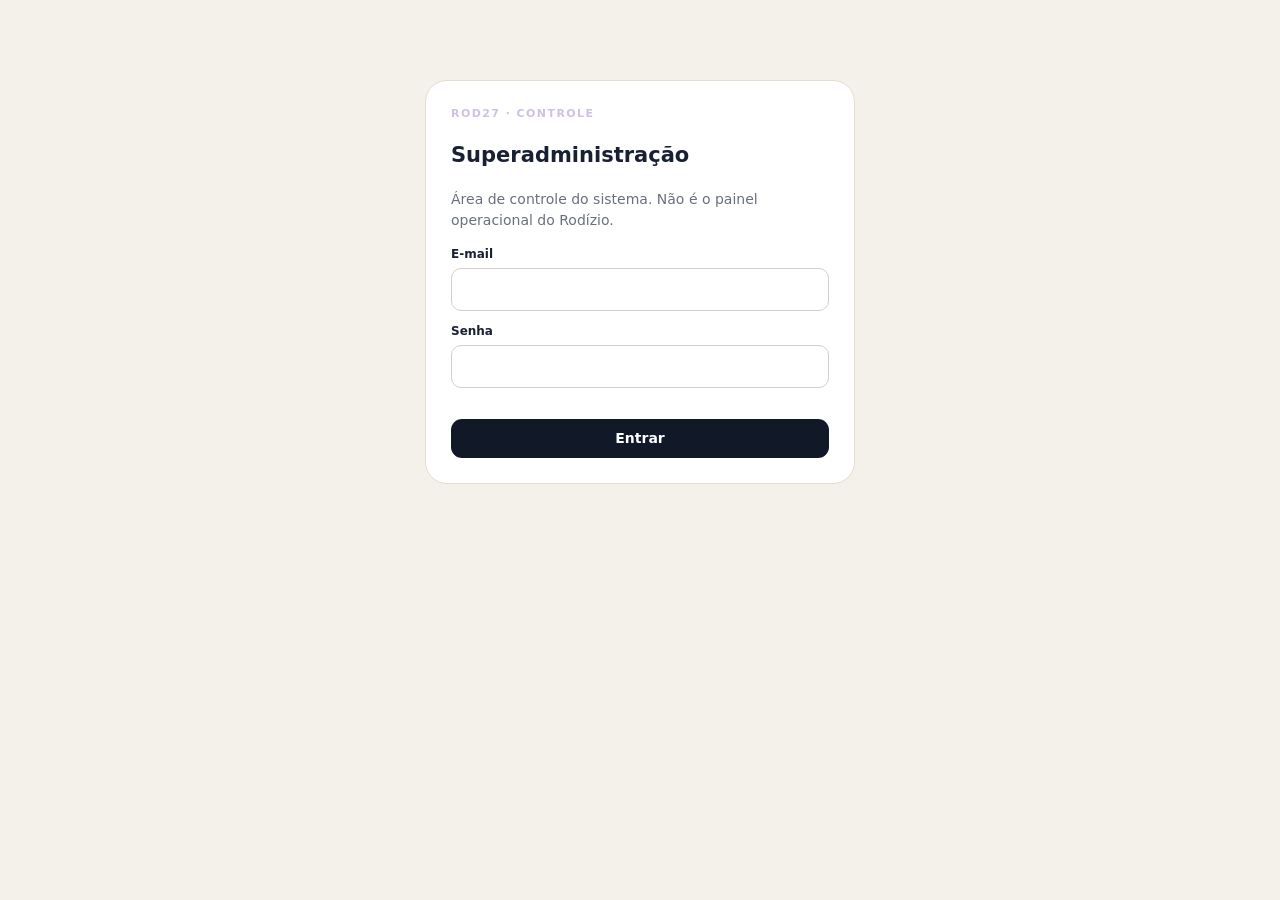
==== controle.html @ 108fedd1 "Rod27: manifestacao do coordenador, auditoria e versoes imutaveis" ====
<!doctype html>
<html lang="pt-BR"><head>
<meta charset="utf-8"><meta name="viewport" content="width=device-width,initial-scale=1,viewport-fit=cover">
<meta name="robots" content="noindex,nofollow,noarchive"><meta name="theme-color" content="#111827">
<title>Rod27 · Central de Controle</title>
<style>
:root{--bg:#f4f1ea;--ink:#182033;--muted:#69707c;--line:#e3ddd2;--dark:#111827;--dark2:#24314d;--green:#1f7a55;--amber:#9a6418;--red:#a53d3d;--purple:#654a8c}
*{box-sizing:border-box}body{margin:0;background:var(--bg);color:var(--ink);font:14px/1.5 system-ui,-apple-system,"Segoe UI",sans-serif}button,input,select,textarea{font:inherit}button{cursor:pointer}.shell{max-width:1180px;margin:auto;padding-bottom:50px}.hero{background:linear-gradient(145deg,var(--dark),var(--dark2));color:#fff;padding:27px 20px;border-radius:0 0 26px 26px}.ey{font-size:11px;letter-spacing:.13em;text-transform:uppercase;color:#cfc0e6;font-weight:900}.hero h1{margin:4px 0}.hero p{margin:0;opacity:.8}.top{display:flex;justify-content:space-between;align-items:center;gap:12px;flex-wrap:wrap}
main{padding:18px}.tabs{display:flex;gap:7px;overflow:auto;margin-bottom:14px}.tab{border:1px solid var(--line);background:#fff;border-radius:999px;padding:8px 11px;white-space:nowrap}.tab.on{background:var(--dark);color:#fff}.grid{display:grid;grid-template-columns:repeat(auto-fit,minmax(220px,1fr));gap:10px}.card{background:#fff;border:1px solid var(--line);border-radius:17px;padding:14px}.card h3{margin:0 0 9px}.kpi strong{font-size:25px;display:block}.kpi span{color:var(--muted);font-size:12px}.muted{color:var(--muted)}.btn{border:0;border-radius:11px;padding:9px 12px;font-weight:800}.primary{background:var(--dark);color:#fff}.ghost{background:#ece8e1}.danger{background:#f4dddd;color:var(--red)}.small{font-size:12px;padding:7px 9px}.actions{display:flex;gap:7px;flex-wrap:wrap;margin-top:10px}
.login{max-width:430px;margin:80px auto;background:#fff;border:1px solid var(--line);border-radius:22px;padding:25px}.field{margin:11px 0}.field label{display:block;font-size:12px;font-weight:800;margin-bottom:5px}.field input,.field select,.field textarea{width:100%;border:1px solid #d5cfc5;border-radius:10px;padding:10px}.error{color:var(--red);min-height:20px;font-size:13px}
.table{width:100%;border-collapse:collapse;background:#fff;border:1px solid var(--line);border-radius:14px;overflow:hidden}.table th,.table td{padding:9px;border-bottom:1px solid var(--line);text-align:left;vertical-align:top}.table th{font-size:11px;text-transform:uppercase;color:var(--muted)}.question{background:#fff;border:1px solid var(--line);border-radius:16px;padding:13px;margin:9px 0}.question h4{margin:0}.pill{display:inline-block;border-radius:99px;padding:4px 7px;font-size:10px;font-weight:900;text-transform:uppercase;background:#eee}.ok{background:#dff3e9;color:var(--green)}.warn{background:#fff1cf;color:var(--amber)}.audit{font-size:12px;border-left:3px solid #d7d0c5;padding:6px 10px;margin:7px 0;background:#fff}.code{font-family:ui-monospace,monospace;background:#f5f3ef;padding:2px 5px;border-radius:5px}
.back{position:fixed;inset:0;background:#0b10208c;display:none;align-items:center;justify-content:center;z-index:20;padding:14px}.back.show{display:flex}.modal{background:#fff;width:min(650px,100%);max-height:90vh;overflow:auto;border-radius:22px;padding:18px}.toast{position:fixed;left:50%;bottom:16px;transform:translateX(-50%) translateY(20px);background:var(--dark);color:#fff;padding:9px 12px;border-radius:10px;opacity:0;transition:.2s;z-index:50}.toast.show{opacity:1;transform:translateX(-50%) translateY(0)}
@media(min-width:720px){.hero{margin-top:18px;border-radius:25px}.shell{padding-left:8px;padding-right:8px}}
</style></head><body>
<div id="app" class="shell"></div><div id="back" class="back"><div id="modal" class="modal"></div></div><div id="toast" class="toast"></div>
<script>
var U="https://zrjxxcytgtjuuinhkfux.supabase.co",K="sb_publishable_p6zUbFwkzvfv_7XUMqhxwA_BjGCxIEh",S={a:null,r:null,data:null,tab:"overview"},app=document.getElementById("app"),back=document.getElementById("back"),box=document.getElementById("modal");
function e(v){return String(v==null?"":v).replace(/[&<>"']/g,function(x){return{"&":"&amp;","<":"&lt;",">":"&gt;","\"":"&quot;","'":"&#39;"}[x]})}function toast(m){var x=document.getElementById("toast");x.textContent=m;x.classList.add("show");setTimeout(function(){x.classList.remove("show")},2200)}
function ss(d){S.a=d.access_token;S.r=d.refresh_token;sessionStorage.setItem("ctl_a",S.a||"");sessionStorage.setItem("ctl_r",S.r||"")}function clr(){S.a=null;S.r=null;sessionStorage.removeItem("ctl_a");sessionStorage.removeItem("ctl_r")}
async function rf(){if(!S.r)return false;var x=await fetch(U+"/auth/v1/token?grant_type=refresh_token",{method:"POST",headers:{"apikey":K,"Content-Type":"application/json"},body:JSON.stringify({refresh_token:S.r})});if(!x.ok){clr();return false}ss(await x.json());return true}
async function api(action,p,retry){var x=await fetch("https://zrjxxcytgtjuuinhkfux.supabase.co/functions/v1/rod27-control",{method:"POST",headers:{"Content-Type":"application/json","Authorization":"Bearer "+S.a},body:JSON.stringify(Object.assign({action:action},p||{}))});if((x.status===401||x.status===403)&&!retry&&await rf())return api(action,p,true);var j=await x.json().catch(function(){return{ok:false,error:"Resposta inválida."}});if(x.status===401||x.status===403){clr();back.classList.remove("show");login("Sua sessão expirou ou não está autorizada. Entre novamente.");throw new Error("Sessão expirada ou acesso não autorizado.")}if(!x.ok||!j.ok)throw new Error(j.error||"Falha.");return j}
function login(msg){app.innerHTML='<div class="login"><div class="ey">ROD27 · CONTROLE</div><h2>Superadministração</h2><p class="muted">Área de controle do sistema. Não é o painel operacional do Rodízio.</p><div class="field"><label>E-mail</label><input id="em" type="email"></div><div class="field"><label>Senha</label><input id="pw" type="password"></div><div id="er" class="error">'+e(msg||"")+'</div><button class="btn primary" style="width:100%" onclick="doLogin()">Entrar</button></div>'}
window.doLogin=async function(){var er=document.getElementById("er");er.textContent="Entrando…";try{var x=await fetch(U+"/auth/v1/token?grant_type=password",{method:"POST",headers:{"apikey":K,"Content-Type":"application/json"},body:JSON.stringify({email:document.getElementById("em").value.trim(),password:document.getElementById("pw").value})}),j=await x.json();if(!x.ok)throw new Error("E-mail ou senha inválidos.");ss(j);await boot()}catch(z){er.textContent=z.message}}
window.logout=function(){clr();login()};function closeM(){back.classList.remove("show");box.innerHTML="";delete window._latestPinInfo}window.closeM=closeM;back.addEventListener("click",function(x){if(x.target===back)closeM()});
function tabs(){return'<div class="tabs">'+[["overview","Visão geral"],["questions","Formulário"],["settings","Configurações"],["admins","Contas e PINs"],["audit","Auditoria"]].map(function(t){return'<button class="tab '+(S.tab===t[0]?"on":"")+'" onclick="setTab(&quot;'+t[0]+'&quot;)">'+t[1]+'</button>'}).join("")+'</div>'}
window.setTab=function(t){S.tab=t;render();if(t==="admins")loadCoordinatorAccess()};
function render(){var d=S.data;app.innerHTML='<section class="hero"><div class="top"><div><div class="ey">ROD27 · CENTRAL DE CONTROLE</div><h1>Controle do sistema</h1><p>'+e(d.admin.nome_exibicao||d.admin.email)+' · superadmin</p></div><div class="actions"><button class="btn ghost small" onclick="window.open(&quot;/secretaria&quot;,&quot;_blank&quot;)">Abrir painel do Rodízio</button><button class="btn ghost small" onclick="logout()">Sair</button></div></div></section><main>'+tabs()+'<div id="view">'+view()+'</div></main>'}
function view(){var d=S.data;if(S.tab==="overview")return overview(d);if(S.tab==="questions")return questions(d);if(S.tab==="settings")return settings(d);if(S.tab==="admins")return admins(d);return audit(d)}
function overview(d){var h=d.health,g=(d.readiness&&d.readiness.checks)||[];
var pre='<div class="card" style="margin-bottom:12px"><h3>Preparação do Rodízio 2027</h3><p class="muted">Verificações automáticas do sistema; não liberam acessos nem publicam formulários.</p>'+g.map(function(x){return'<div class="row" style="display:flex;gap:12px;justify-content:space-between;padding:7px 0;border-bottom:1px solid #e3ddd2"><div><b>'+e(x.title)+'</b><div class="muted">'+e(x.detail)+'</div></div><span class="pill '+(x.ok?"ok":"warn")+'">'+(x.ok?"Pronto":"Pendente")+'</span></div>'}).join("")+'</div>';return pre+'<div class="grid"><div class="card kpi"><strong>'+e(h.database_size)+'</strong><span>Banco de dados</span></div><div class="card kpi"><strong>'+h.setores+'</strong><span>Setores</span></div><div class="card kpi"><strong>'+h.avaliacoes+'</strong><span>Avaliações</span></div><div class="card kpi"><strong>'+h.credenciais_ativas+'</strong><span>Coordenadores ativos</span></div><div class="card kpi"><strong>'+h.sessoes_ativas+'</strong><span>Sessões ativas</span></div><div class="card kpi"><strong>'+h.admins+'</strong><span>Contas administrativas</span></div></div><div class="card" style="margin-top:12px"><h3>Estado operacional</h3><p>Edge do coordenador: <span class="pill ok">publicada</span> · Painel Secretaria: <span class="pill ok">publicado</span></p><p class="muted">O diagnóstico desta tela é gerado diretamente do banco institucional Rod27.</p><div class="actions"><button class="btn danger" onclick="revokeAll()">Encerrar todas as sessões de coordenadores</button></div></div>'}
function questions(d){
 var all=d.questions||[],active=all.filter(function(q){return q.ativa&&q.status!=="arquivada"}).sort(function(a,b){return a.ordem-b.ordem}),archived=all.filter(function(q){return !q.ativa||q.status==="arquivada"});
 var h='<div class="card"><div class="top"><div><h3>Editor do formulário dos coordenadores</h3><p class="muted">Gerencie título, enunciado, alternativas e obrigatoriedade. A Secretaria pode corrigir perguntas publicadas. Cada mudança cria uma nova versão, e avaliações já iniciadas preservam as perguntas originais. Rascunhos novos exigem publicação explícita.</p><p><span class="pill warn">'+active.filter(q=>q.status==="rascunho").length+' em rascunho</span> · '+active.length+' perguntas ativas</p></div><button class="btn primary small" onclick="newQ()">+ Nova pergunta</button></div></div>';
 h+='<div class="card" style="margin:12px 0"><h3>Feedback dos coordenadores ao pastor</h3><p class="muted">Não existe autoavaliação de desempenho. Cada coordenador preenche sua Manifestação de Interesse: continuar, permanecer, mudar de congregação/setor ou sair, e informar o motivo.</p><span class="pill ok">Manifestação independente das avaliações</span></div>';
 h+=active.map(function(q){
  var kind=q.tipo_resposta==="escolha_unica"?"Múltipla escolha":"Resposta discursiva";
  var opts=q.tipo_resposta==="escolha_unica"?'<div class="muted" style="margin-top:8px">Alternativas: '+e((q.opcoes||[]).join(" · "))+'</div>':"";
  return'<div class="question"><div class="top"><div><span class="pill '+(q.status==="rascunho"?"warn":"ok")+'">'+e(q.status)+'</span> <span class="pill">'+e(kind)+'</span> '+(q.obrigatoria?'<span class="pill">Obrigatória</span>':'<span class="pill">Opcional</span>')+'</div><span class="muted">Código '+e(q.codigo)+'</span></div><h4 style="margin-top:9px">'+e(q.ordem)+'. '+e(q.titulo)+'</h4><p style="white-space:pre-wrap">'+e(q.enunciado)+'</p>'+opts+'<div class="actions"><button class="btn ghost small" onclick="editQ(&quot;'+e(q.id)+'&quot;)">Editar pergunta</button>'+(q.status==="rascunho"?'<button class="btn primary small" onclick="publishQ(&quot;'+e(q.id)+'&quot;)">Publicar</button><button class="btn danger small" onclick="archiveQ(&quot;'+e(q.id)+'&quot;)">Arquivar</button>':'')+'</div></div>'
 }).join("");
 if(archived.length)h+='<details class="card" style="margin-top:12px"><summary>Arquivo de perguntas ('+archived.length+')</summary>'+archived.map(function(q){return'<p>'+e(q.codigo)+' · '+e(q.titulo)+' · '+e(q.status)+'</p>'}).join("")+'</details>';
 return h;
}
function editorMarkup(q,isNew){
 var kind=q?.tipo_resposta||"texto_longo",isChoice=kind==="escolha_unica",choices=Array.isArray(q?.opcoes)?q.opcoes.join("\n"):"";
 var h='<div class="ey">FORMULÁRIO DO COORDENADOR</div><h2>'+(isNew?"Nova pergunta":"Editar pergunta "+e(q.ordem))+'</h2><p class="muted">'+(isNew?"Crie uma pergunta em rascunho. A publicação é separada.":q.status==="rascunho"?"As alterações ficam salvas em rascunho.":"Pergunta publicada: você pode corrigir antes da primeira avaliação. Depois será necessário versionamento.")+'</p>';
 h+='<div class="field"><label>Título da pergunta</label><input id="qt" maxlength="180" value="'+e(q?.titulo||"")+'" placeholder="Ex.: Relacionamento com a congregação"></div>';
 h+='<div class="field"><label>Pergunta exibida ao coordenador</label><textarea id="qe" rows="6" maxlength="4000" placeholder="Escreva aqui exatamente o que o coordenador deverá responder.">'+e(q?.enunciado||"")+'</textarea></div>';
 h+='<div class="field"><label>Tipo de resposta</label><select id="qtype" onchange="toggleQChoices()"><option value="texto_longo" '+(kind==="texto_longo"?"selected":"")+'>Resposta discursiva (texto livre)</option><option value="escolha_unica" '+(isChoice?"selected":"")+'>Múltipla escolha (uma alternativa)</option></select></div>';
 h+='<div class="field" id="qchoiceswrap" style="'+(isChoice?"":"display:none")+'"><label>Alternativas, uma por linha</label><textarea id="qchoices" rows="6" placeholder="Opção 1&#10;Opção 2&#10;Opção 3">'+e(choices)+'</textarea><p class="muted">Informe de 2 a 12 alternativas distintas.</p></div>';
 h+='<div class="field"><label style="display:flex;gap:8px;align-items:center"><input id="qrequired" type="checkbox" style="width:auto" '+(q?.obrigatoria!==false?"checked":"")+'> Resposta obrigatória</label></div>';
 h+='<div class="actions"><button class="btn ghost" onclick="closeM()">Cancelar</button><button class="btn primary" onclick="'+(isNew?"createQ()":"saveQ(&quot;"+e(q.id)+"&quot;)")+'">'+(isNew?"Criar rascunho":"Salvar alterações")+'</button></div>';
 return h;
}
window.toggleQChoices=function(){
 var el=document.getElementById("qchoiceswrap"),sel=document.getElementById("qtype");
 if(el&&sel)el.style.display=sel.value==="escolha_unica"?"":"none";
};
window.editQ=function(id){
 var q=S.data.questions.find(function(x){return x.id===id});
 if(!q){toast("Pergunta não encontrada.");return}
 box.innerHTML=editorMarkup(q,false);back.classList.add("show");
};
window.newQ=function(){box.innerHTML=editorMarkup(null,true);back.classList.add("show")};
function questionPayload(){
 var title=document.getElementById("qt").value.trim(),text=document.getElementById("qe").value.trim(),type=document.getElementById("qtype").value,required=document.getElementById("qrequired").checked;
 if(!title||!text)throw new Error("Preencha o título e a pergunta.");
 var options=null;
 if(type==="escolha_unica"){
  options=document.getElementById("qchoices").value.split(/\r?\n/).map(v=>v.trim()).filter(Boolean);
  if(options.length<2||options.length>12||new Set(options.map(v=>v.toLowerCase())).size!==options.length)throw new Error("Informe de 2 a 12 alternativas diferentes.");
 }
 return{titulo:title,enunciado:text,tipo_resposta:type,opcoes:options,obrigatoria:required};
}
window.saveQ=async function(id){
 try{var d=questionPayload();await api("update_question",Object.assign({id:id},d));closeM();toast("Pergunta salva no rascunho.");await boot(true)}
 catch(x){toast(x.message)}
};
window.createQ=async function(){
 try{var d=questionPayload();await api("create_question",d);closeM();toast("Nova pergunta adicionada em rascunho.");await boot(true)}
 catch(x){toast(x.message)}
};
window.publishQ=async function(id){
 var q=S.data.questions.find(function(x){return x.id===id});
 if(!q||q.status!=="rascunho")return;
 if(!confirm('Publicar a pergunta "'+q.titulo+'"? Ela passa a integrar o formulário dos coordenadores.'))return;
 try{await api("publish_question",{id:id});toast("Pergunta publicada.");await boot(true)}
 catch(x){toast(x.message)}
};
window.toggleSelfEvaluation=async function(permitida){
 if(!confirm(permitida?"Permitir a avaliação da própria ficha?":"Desativar novas autoavaliações? Histórico preservado."))return;
 try{await api("set_self_evaluation",{permitida:permitida});toast("Regra atualizada.");await boot(true)}
 catch(x){toast(x.message)}
};
window.archiveQ=async function(id){
 var q=S.data.questions.find(x=>x.id===id);if(!q||q.status!=="rascunho"){toast("Somente perguntas em rascunho podem ser arquivadas.");return}
 if(!confirm('Arquivar a pergunta "'+q.titulo+'"? Ela deixará de aparecer no formulário, mas permanecerá no histórico.'))return;
 try{await api("archive_question",{id:id});toast("Pergunta arquivada.");await boot(true)}
 catch(x){toast(x.message)}
};
function settings(d){
 var labels={
 "coordenador.login.bloqueio_minutos":["Bloqueio após falhas de senha","O coordenador fica temporariamente impedido de entrar quando erra a senha várias vezes. Não é um limite de inatividade."],
 "coordenador.login.max_falhas":["Tentativas incorretas permitidas","Número de falhas consecutivas do PIN para um mesmo ROL antes do bloqueio. O bloqueio é da credencial, não só deste dispositivo."],
 "coordenador.sessao.horas":["Duração máxima do acesso","Tempo até uma sessão autenticada expirar. Não tem relação com tentativas erradas de senha."],
 "coordenador.senha.formato":["Formato do PIN inicial","Padrão implementado: PIN de 6 dígitos. Mudar o texto deste campo não gera PINs novos nem modifica os existentes."]
 };
 return'<div class="card" style="margin-bottom:12px"><h3>Política de acesso dos coordenadores</h3><p class="muted">Estas opções são configurações de segurança, não uma lista de senhas. Para consultar ROLs ou gerar um PIN novo, use a aba <b>Contas e PINs</b>.</p></div><div class="grid">'+d.settings.map(function(x){
 var a=labels[x.chave]||[x.chave,x.descricao||""],editable=x.chave!=="coordenador.senha.formato",v=typeof x.valor==="string"?x.valor:JSON.stringify(x.valor);
 return'<div class="card"><h3>'+e(a[0])+'</h3><p class="muted">'+e(a[1])+'</p><div class="field"><label>Valor atual</label>'+(editable?'<input type="number" min="1" max="1440" id="set_'+x.chave.replaceAll(".","_")+'" value="'+e(v)+'">':'<div class="code">PIN de 6 dígitos · formato fixo nesta versão</div>')+'</div>'+(editable?'<button class="btn primary small" onclick="saveSetting(&quot;'+x.chave+'&quot;)">Salvar configuração</button>':'')+'</div>'
 }).join("")+'</div>';
}
window.saveSetting=async function(k){var id="set_"+k.replaceAll(".","_"),v=document.getElementById(id).value;try{await api("update_setting",{chave:k,valor:v});toast("Configuração atualizada.");await boot(true)}catch(x){toast(x.message)}}
function admins(d){return credentialsHtml()+'<div class="card"><div class="top"><div><h3>Contas administrativas</h3><p class="muted">Superadmin controla o sistema. Secretário-Geral trabalha com o Rodízio.</p></div><button class="btn primary small" onclick="newAdmin()">Nova conta</button></div></div><table class="table" style="margin-top:10px"><thead><tr><th>Nome</th><th>E-mail</th><th>Papel</th><th>Estado</th></tr></thead><tbody>'+d.admins.map(function(a){return'<tr><td>'+e(a.nome_exibicao||"")+'</td><td>'+e(a.email||"")+'</td><td><span class="code">'+e(a.papel)+'</span></td><td>'+(a.ativo?'<span class="pill ok">ativo</span>':'<span class="pill">inativo</span>')+'</td></tr>'}).join("")+'</tbody></table>'}
window.newAdmin=function(){box.innerHTML='<div class="ey">NOVA CONTA ADMINISTRATIVA</div><h2>Provisionar acesso</h2><div class="field"><label>Nome</label><input id="an"></div><div class="field"><label>E-mail</label><input id="ae" type="email"></div><div class="field"><label>Senha inicial</label><input id="ap" type="password"></div><div class="field"><label>Papel</label><select id="ar"><option value="secretario_geral">Secretário-Geral</option><option value="revisor">Revisor</option><option value="superadmin">Superadmin</option></select></div><div class="actions"><button class="btn ghost" onclick="closeM()">Cancelar</button><button class="btn primary" onclick="createAdmin()">Criar conta</button></div>';back.classList.add("show")};
window.createAdmin=async function(){try{await api("create_admin",{nome:document.getElementById("an").value,email:document.getElementById("ae").value,password:document.getElementById("ap").value,papel:document.getElementById("ar").value});closeM();toast("Conta criada.");await boot(true)}catch(x){toast(x.message)}}
async function secretariaApi(action,p,retry){
 var x=await fetch(U+"/functions/v1/rod27-admin",{method:"POST",headers:{"Content-Type":"application/json","Authorization":"Bearer "+S.a},body:JSON.stringify(Object.assign({action:action},p||{}))});
 if(x.status===401&&!retry&&await rf())return secretariaApi(action,p,true);
 var j=await x.json().catch(function(){return{ok:false,error:"Resposta inválida."}});
 if(!x.ok||!j.ok)throw new Error(j.error||"Não foi possível consultar os acessos.");
 return j;
}
function credentialsHtml(){
 var h='<div class="card" style="margin-bottom:12px"><h3>Credenciais dos 42 coordenadores</h3><p class="muted">PINs confirmados podem ser consultados pelo superadmin. Cada consulta é registrada na auditoria.</p></div>';
 if(!S.coordData)return h+'<div class="card" id="coordList">Consultando credenciais…</div>';
 var sectors=S.coordData.sectors||[];
 h+='<div class="card" id="coordList" style="overflow-x:auto"><table class="table"><thead><tr><th>Setor</th><th>Coordenador</th><th>ROL</th><th>Estado</th><th>PIN ATUAL</th><th>Ação</th></tr></thead><tbody>';
 h+=sectors.map(function(x){return'<tr><td>'+e(x.setor)+'</td><td>'+e(x.coordenador)+'</td><td><span class="code">'+e(x.rol)+'</span></td><td>'+e(x.credencial_status)+'</td><td><button class="btn ghost small" onclick="showCoordinatorPIN('+Number(x.setor)+')">Mostrar PIN</button></td><td><button class="btn ghost small" onclick="rotateCoordinatorPIN('+Number(x.setor)+')">Redefinir PIN</button></td></tr>'}).join("");
 return h+'</tbody></table></div>';
}
async function loadCoordinatorAccess(){
 try{S.coordData=await secretariaApi("bootstrap");if(S.tab==="admins")render()}
 catch(x){var node=document.getElementById("coordList");if(node)node.textContent="Não foi possível consultar os coordenadores: "+x.message}
}
window.showCoordinatorPIN=async function(n){
 try{
  var d=await api("show_coordinator_pin",{setor:n});
  if(d.status!=="confirmed"){toast("Verificação pendente.");return}
  window._latestPinInfo={rol:String(d.rol),pin:String(d.pin)};
  box.innerHTML='<div class="ey">PIN ATUAL</div><h2>Setor '+e(n)+'</h2><div class="card"><div class="ey">ROL '+e(d.rol)+'</div><h2 class="code">'+e(d.pin)+'</h2></div><div class="actions"><button class="btn primary" onclick="copyNewPin()">Copiar ROL e PIN</button><button class="btn ghost" onclick="closeM()">Fechar</button></div>';
  back.classList.add("show");
 }catch(x){toast(x.message)}
}
window.rotateCoordinatorPIN=async function(n){
 var s=S.coordData&&S.coordData.sectors&&S.coordData.sectors.find(function(x){return Number(x.setor)===Number(n)});
 if(!s){toast("Setor não encontrado.");return}
 if(!confirm("Redefinir o PIN do setor "+n+" ("+s.coordenador+", ROL "+s.rol+")? O PIN anterior deixará de funcionar imediatamente e todas as sessões anteriores serão invalidadas."))return;
 try{
  var d=await secretariaApi("reset_coordinator_pin",{setor:n});
  box.innerHTML='<div class="ey">NOVO PIN GERADO</div><h2>Setor '+e(n)+'</h2><p><b>'+e(s.coordenador)+'</b> · ROL <span class="code">'+e(d.rol)+'</span></p><p class="muted">Este novo PIN aparece apenas uma vez. Copie e entregue ao coordenador por um canal seguro. O PIN antigo já foi substituído.</p><div class="card"><div class="ey">Novo PIN</div><h2 class="code" style="letter-spacing:.15em">'+e(d.pin)+'</h2></div><div class="actions"><button class="btn primary" onclick="copyNewPin()">Copiar ROL e PIN</button><button class="btn ghost" onclick="closeM()">Fechar</button></div>';
  window._latestPinInfo={rol:String(d.rol),pin:String(d.pin)};
  back.classList.add("show");
  S.coordData=await secretariaApi("bootstrap");
 }catch(x){toast(x.message)}
}
window.copyNewPin=async function(){
 var c=window._latestPinInfo;
 if(!c)return;
 try{await navigator.clipboard.writeText("ROL: "+c.rol+"\nPIN: "+c.pin);toast("ROL e PIN copiados.")}catch(x){toast("Copie manualmente o PIN exibido.")}
};
function audit(d){return'<div class="card"><h3>Auditoria recente</h3><p class="muted">O histórico de alterações críticas é gravado pelo banco. Somente o Controle Superior pode remover um registro mediante identificação do solicitante e justificativa; a exclusão também fica registrada.</p></div>'+d.audit.map(function(a){return'<div class="audit"><strong>'+e(a.acao)+'</strong> · '+e(a.papel||"")+'<br><span class="muted">'+e(a.entidade||"")+' '+e(a.entidade_id||"")+' · '+e(new Date(a.criado_em).toLocaleString("pt-BR"))+'</span><div class="actions"><button class="btn danger small" onclick="openAuditRemoval(&quot;'+e(a.id)+'&quot;)">Remover registro</button></div></div>'}).join("")}
window.openAuditRemoval=function(id){
 box.innerHTML='<div class="ey">CONTROLE SUPERIOR · REGISTRO DE AUDITORIA</div><h2>Exclusão administrativa</h2><p class="muted">O conteúdo deste registro será excluído. Permanecerá o registro mínimo de que a exclusão foi autorizada, por quem foi solicitada e qual foi a justificativa. Esta ação não desfaz a operação original.</p><div class="field"><label>Quem determinou a exclusão?</label><input id="audit_requested_by" maxlength="160" placeholder="Autoridade solicitante"></div><div class="field"><label>Motivo e referência da determinação</label><textarea id="audit_reason" rows="4" maxlength="2000" placeholder="Registre a razão da exclusão"></textarea></div><div class="actions"><button class="btn ghost" onclick="closeM()">Cancelar</button><button class="btn danger" onclick="removeAuditEntry(&quot;'+e(id)+'&quot;)">Confirmar exclusão</button></div>';
 back.classList.add("show");
};
window.removeAuditEntry=async function(id){
 var by=document.getElementById("audit_requested_by").value.trim(),why=document.getElementById("audit_reason").value.trim();
 if(by.length<3||why.length<12){toast("Informe o solicitante e o motivo da exclusão.");return}
 if(!confirm("Excluir este registro do histórico comum? A exclusão terá uma trilha administrativa própria."))return;
 try{await api("remove_audit_entry",{registro_id:id,solicitante:by,motivo:why});closeM();toast("Registro excluído. A exclusão foi auditada.");await boot(true)}
 catch(err){toast(err.message)}
};
window.revokeAll=async function(){if(!confirm("Encerrar todas as sessões ativas dos coordenadores? Eles precisarão entrar novamente."))return;try{await api("revoke_all_coordinator_sessions");toast("Sessões encerradas.");await boot(true)}catch(x){toast(x.message)}}
async function boot(silent){S.a=sessionStorage.getItem("ctl_a")||S.a;S.r=sessionStorage.getItem("ctl_r")||S.r;if(!S.a){login();return}try{S.data=await api("bootstrap");render()}catch(x){if(!silent){clr();login(x.message)}else toast(x.message)}}
boot();
</script></body></html>
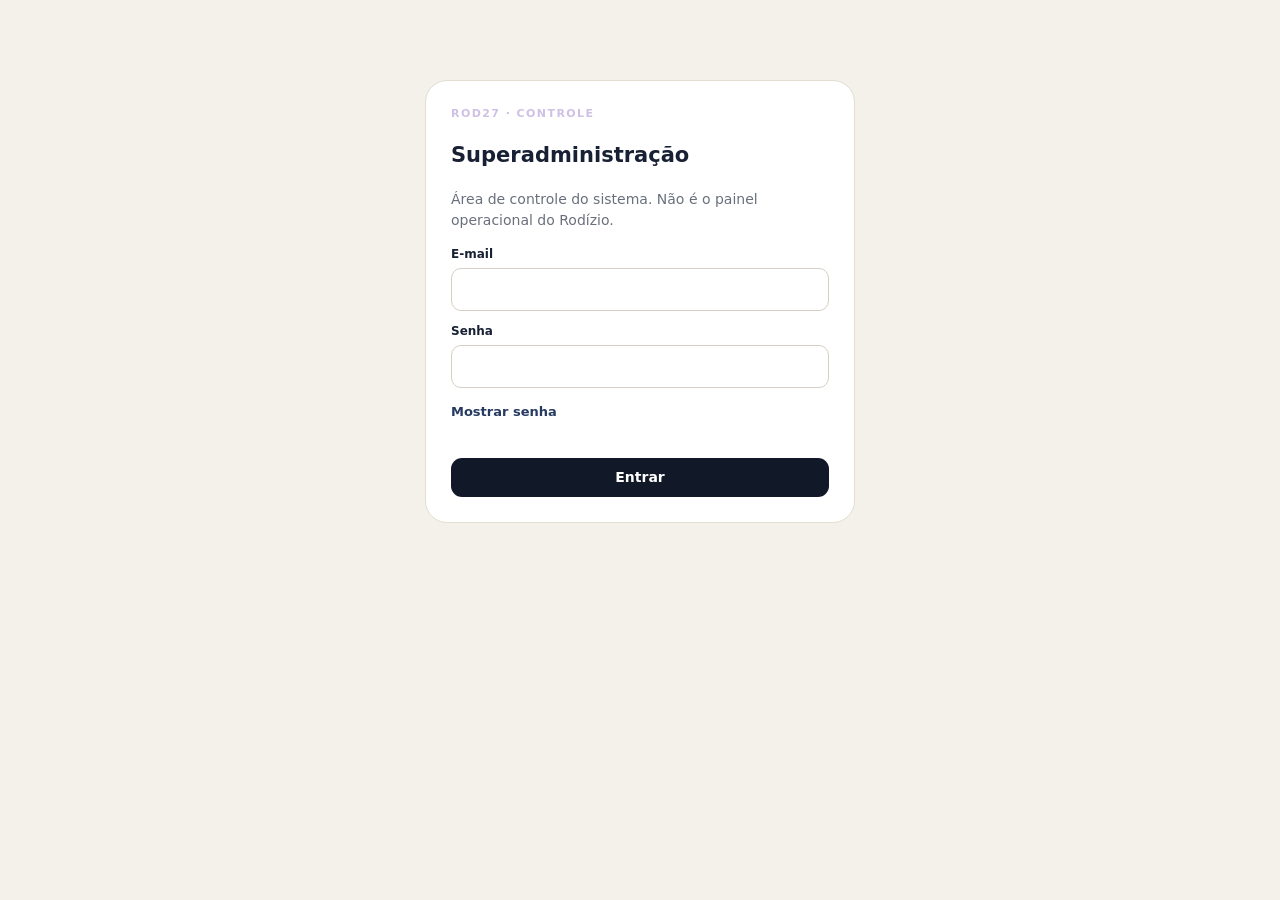
==== commit b0653386: "Rod27: mostrar e ocultar senha no primeiro acesso e logins" ====
--- a/controle.html
+++ b/controle.html
@@ -19,7 +19,15 @@
 function ss(d){S.a=d.access_token;S.r=d.refresh_token;sessionStorage.setItem("ctl_a",S.a||"");sessionStorage.setItem("ctl_r",S.r||"")}function clr(){S.a=null;S.r=null;sessionStorage.removeItem("ctl_a");sessionStorage.removeItem("ctl_r")}
 async function rf(){if(!S.r)return false;var x=await fetch(U+"/auth/v1/token?grant_type=refresh_token",{method:"POST",headers:{"apikey":K,"Content-Type":"application/json"},body:JSON.stringify({refresh_token:S.r})});if(!x.ok){clr();return false}ss(await x.json());return true}
 async function api(action,p,retry){var x=await fetch("https://zrjxxcytgtjuuinhkfux.supabase.co/functions/v1/rod27-control",{method:"POST",headers:{"Content-Type":"application/json","Authorization":"Bearer "+S.a},body:JSON.stringify(Object.assign({action:action},p||{}))});if((x.status===401||x.status===403)&&!retry&&await rf())return api(action,p,true);var j=await x.json().catch(function(){return{ok:false,error:"Resposta inválida."}});if(x.status===401||x.status===403){clr();back.classList.remove("show");login("Sua sessão expirou ou não está autorizada. Entre novamente.");throw new Error("Sessão expirada ou acesso não autorizado.")}if(!x.ok||!j.ok)throw new Error(j.error||"Falha.");return j}
-function login(msg){app.innerHTML='<div class="login"><div class="ey">ROD27 · CONTROLE</div><h2>Superadministração</h2><p class="muted">Área de controle do sistema. Não é o painel operacional do Rodízio.</p><div class="field"><label>E-mail</label><input id="em" type="email"></div><div class="field"><label>Senha</label><input id="pw" type="password"></div><div id="er" class="error">'+e(msg||"")+'</div><button class="btn primary" style="width:100%" onclick="doLogin()">Entrar</button></div>'}
+function toggleSenha(btn){
+ var fields=(btn.getAttribute("data-password-ids")||"").split(",").map(function(id){return document.getElementById(id)}).filter(Boolean);
+ if(!fields.length)return;
+ var reveal=fields[0].type==="password";
+ fields.forEach(function(input){input.type=reveal?"text":"password"});
+ btn.textContent=reveal?"Ocultar senha":"Mostrar senha";
+ btn.setAttribute("aria-pressed",reveal?"true":"false");
+}
+function login(msg){app.innerHTML='<div class="login"><div class="ey">ROD27 · CONTROLE</div><h2>Superadministração</h2><p class="muted">Área de controle do sistema. Não é o painel operacional do Rodízio.</p><div class="field"><label>E-mail</label><input id="em" type="email"></div><div class="field"><label>Senha</label><input id="pw" type="password"><button type="button" data-password-ids="pw" aria-pressed="false" onclick="toggleSenha(this)" style="margin-top:8px;padding:6px 0;border:0;background:transparent;color:#273a62;font:inherit;font-size:13px;font-weight:700;cursor:pointer">Mostrar senha</button></div><div id="er" class="error">'+e(msg||"")+'</div><button class="btn primary" style="width:100%" onclick="doLogin()">Entrar</button></div>'}
 window.doLogin=async function(){var er=document.getElementById("er");er.textContent="Entrando…";try{var x=await fetch(U+"/auth/v1/token?grant_type=password",{method:"POST",headers:{"apikey":K,"Content-Type":"application/json"},body:JSON.stringify({email:document.getElementById("em").value.trim(),password:document.getElementById("pw").value})}),j=await x.json();if(!x.ok)throw new Error("E-mail ou senha inválidos.");ss(j);await boot()}catch(z){er.textContent=z.message}}
 window.logout=function(){clr();login()};function closeM(){back.classList.remove("show");box.innerHTML="";delete window._latestPinInfo}window.closeM=closeM;back.addEventListener("click",function(x){if(x.target===back)closeM()});
 function tabs(){return'<div class="tabs">'+[["overview","Visão geral"],["questions","Formulário"],["settings","Configurações"],["admins","Contas e PINs"],["audit","Auditoria"]].map(function(t){return'<button class="tab '+(S.tab===t[0]?"on":"")+'" onclick="setTab(&quot;'+t[0]+'&quot;)">'+t[1]+'</button>'}).join("")+'</div>'}
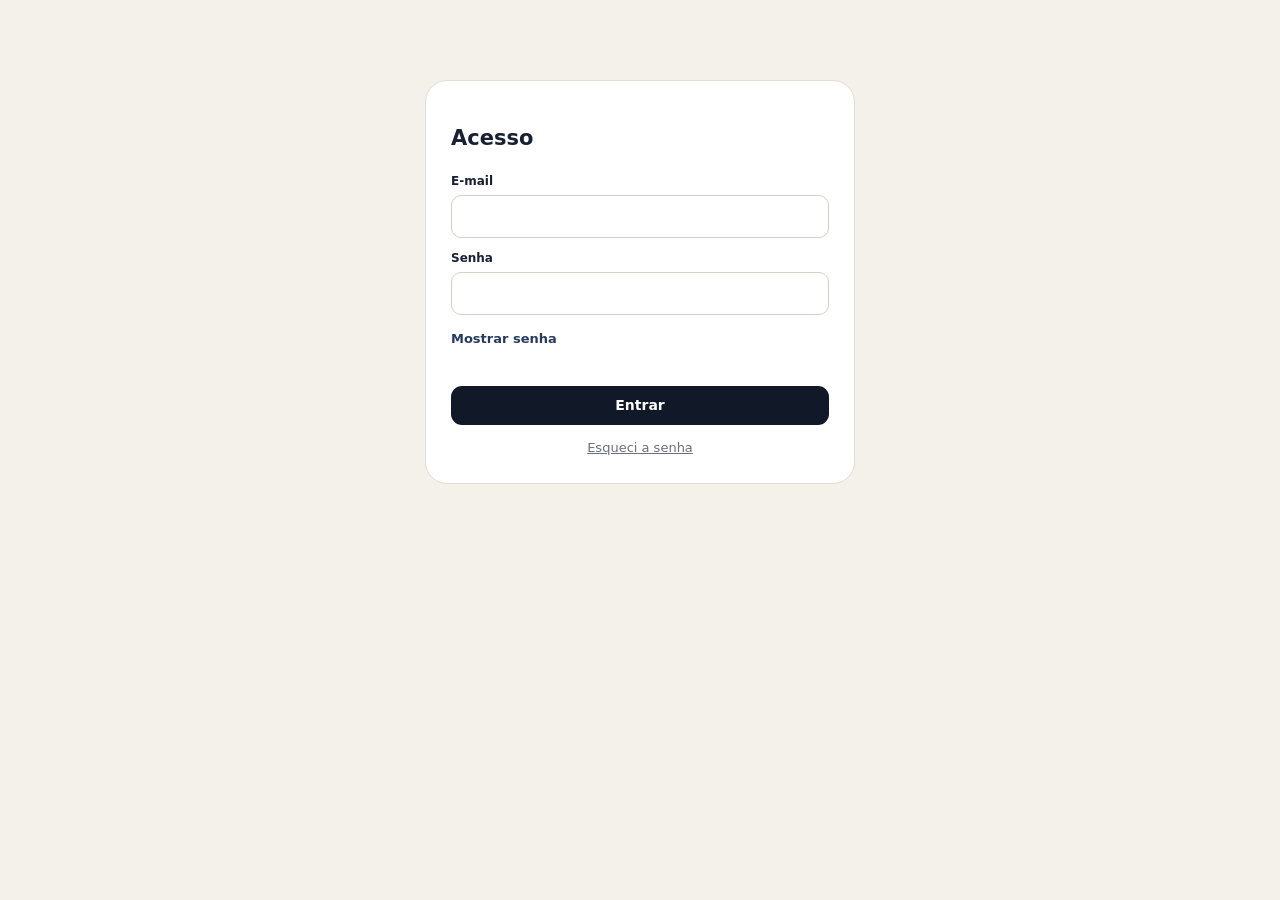
==== commit 456e91b7: "Rod27: dupla autorizacao de auditoria, logins discretos e exportacao detalhada" ====
--- a/controle.html
+++ b/controle.html
@@ -2,7 +2,7 @@
 <html lang="pt-BR"><head>
 <meta charset="utf-8"><meta name="viewport" content="width=device-width,initial-scale=1,viewport-fit=cover">
 <meta name="robots" content="noindex,nofollow,noarchive"><meta name="theme-color" content="#111827">
-<title>Rod27 · Central de Controle</title>
+<title>Acesso</title>
 <style>
 :root{--bg:#f4f1ea;--ink:#182033;--muted:#69707c;--line:#e3ddd2;--dark:#111827;--dark2:#24314d;--green:#1f7a55;--amber:#9a6418;--red:#a53d3d;--purple:#654a8c}
 *{box-sizing:border-box}body{margin:0;background:var(--bg);color:var(--ink);font:14px/1.5 system-ui,-apple-system,"Segoe UI",sans-serif}button,input,select,textarea{font:inherit}button{cursor:pointer}.shell{max-width:1180px;margin:auto;padding-bottom:50px}.hero{background:linear-gradient(145deg,var(--dark),var(--dark2));color:#fff;padding:27px 20px;border-radius:0 0 26px 26px}.ey{font-size:11px;letter-spacing:.13em;text-transform:uppercase;color:#cfc0e6;font-weight:900}.hero h1{margin:4px 0}.hero p{margin:0;opacity:.8}.top{display:flex;justify-content:space-between;align-items:center;gap:12px;flex-wrap:wrap}
@@ -16,7 +16,7 @@
 <script>
 var U="https://zrjxxcytgtjuuinhkfux.supabase.co",K="sb_publishable_p6zUbFwkzvfv_7XUMqhxwA_BjGCxIEh",S={a:null,r:null,data:null,tab:"overview"},app=document.getElementById("app"),back=document.getElementById("back"),box=document.getElementById("modal");
 function e(v){return String(v==null?"":v).replace(/[&<>"']/g,function(x){return{"&":"&amp;","<":"&lt;",">":"&gt;","\"":"&quot;","'":"&#39;"}[x]})}function toast(m){var x=document.getElementById("toast");x.textContent=m;x.classList.add("show");setTimeout(function(){x.classList.remove("show")},2200)}
-function ss(d){S.a=d.access_token;S.r=d.refresh_token;sessionStorage.setItem("ctl_a",S.a||"");sessionStorage.setItem("ctl_r",S.r||"")}function clr(){S.a=null;S.r=null;sessionStorage.removeItem("ctl_a");sessionStorage.removeItem("ctl_r")}
+function ss(d){S.a=d.access_token;S.r=d.refresh_token;sessionStorage.setItem("ctl_a",S.a||"");sessionStorage.setItem("ctl_r",S.r||"")}function clr(){AUDIT_AUTH.grant=null;S.a=null;S.r=null;sessionStorage.removeItem("ctl_a");sessionStorage.removeItem("ctl_r")}
 async function rf(){if(!S.r)return false;var x=await fetch(U+"/auth/v1/token?grant_type=refresh_token",{method:"POST",headers:{"apikey":K,"Content-Type":"application/json"},body:JSON.stringify({refresh_token:S.r})});if(!x.ok){clr();return false}ss(await x.json());return true}
 async function api(action,p,retry){var x=await fetch("https://zrjxxcytgtjuuinhkfux.supabase.co/functions/v1/rod27-control",{method:"POST",headers:{"Content-Type":"application/json","Authorization":"Bearer "+S.a},body:JSON.stringify(Object.assign({action:action},p||{}))});if((x.status===401||x.status===403)&&!retry&&await rf())return api(action,p,true);var j=await x.json().catch(function(){return{ok:false,error:"Resposta inválida."}});if(x.status===401||x.status===403){clr();back.classList.remove("show");login("Sua sessão expirou ou não está autorizada. Entre novamente.");throw new Error("Sessão expirada ou acesso não autorizado.")}if(!x.ok||!j.ok)throw new Error(j.error||"Falha.");return j}
 function toggleSenha(btn){
@@ -27,9 +27,15 @@
  btn.textContent=reveal?"Ocultar senha":"Mostrar senha";
  btn.setAttribute("aria-pressed",reveal?"true":"false");
 }
-function login(msg){app.innerHTML='<div class="login"><div class="ey">ROD27 · CONTROLE</div><h2>Superadministração</h2><p class="muted">Área de controle do sistema. Não é o painel operacional do Rodízio.</p><div class="field"><label>E-mail</label><input id="em" type="email"></div><div class="field"><label>Senha</label><input id="pw" type="password"><button type="button" data-password-ids="pw" aria-pressed="false" onclick="toggleSenha(this)" style="margin-top:8px;padding:6px 0;border:0;background:transparent;color:#273a62;font:inherit;font-size:13px;font-weight:700;cursor:pointer">Mostrar senha</button></div><div id="er" class="error">'+e(msg||"")+'</div><button class="btn primary" style="width:100%" onclick="doLogin()">Entrar</button></div>'}
+function login(msg){app.innerHTML='<div class="login"><h2>Acesso</h2><div class="field"><label>E-mail</label><input id="em" type="email"></div><div class="field"><label>Senha</label><input id="pw" type="password"><button type="button" data-password-ids="pw" aria-pressed="false" onclick="toggleSenha(this)" style="margin-top:8px;padding:6px 0;border:0;background:transparent;color:#273a62;font:inherit;font-size:13px;font-weight:700;cursor:pointer">Mostrar senha</button></div><div id="er" class="error">'+e(msg||"")+'</div><button class="btn primary" style="width:100%" onclick="doLogin()">Entrar</button><div style="margin-top:12px;text-align:center"><a href="#" onclick="recoverLogin();return false" style="font-size:13px;color:var(--muted)">Esqueci a senha</a></div></div>'}
+window.recoverLogin=async function(){
+ var email=document.getElementById("em")?.value.trim();
+ if(!email){toast("Informe o e-mail.");return}
+ try{await fetch(U+"/auth/v1/recover?redirect_to="+encodeURIComponent("https://rod27-ieadern.pages.dev/redefinir-senha"),{method:"POST",headers:{"apikey":K,"Content-Type":"application/json"},body:JSON.stringify({email:email})})}catch(_){}
+ toast("Se existir uma conta, as instruções de recuperação serão enviadas.");
+};
 window.doLogin=async function(){var er=document.getElementById("er");er.textContent="Entrando…";try{var x=await fetch(U+"/auth/v1/token?grant_type=password",{method:"POST",headers:{"apikey":K,"Content-Type":"application/json"},body:JSON.stringify({email:document.getElementById("em").value.trim(),password:document.getElementById("pw").value})}),j=await x.json();if(!x.ok)throw new Error("E-mail ou senha inválidos.");ss(j);await boot()}catch(z){er.textContent=z.message}}
-window.logout=function(){clr();login()};function closeM(){back.classList.remove("show");box.innerHTML="";delete window._latestPinInfo}window.closeM=closeM;back.addEventListener("click",function(x){if(x.target===back)closeM()});
+window.logout=function(){AUDIT_AUTH.grant=null;clr();login()};function closeM(){back.classList.remove("show");box.innerHTML="";delete window._latestPinInfo}window.closeM=closeM;back.addEventListener("click",function(x){if(x.target===back)closeM()});
 function tabs(){return'<div class="tabs">'+[["overview","Visão geral"],["questions","Formulário"],["settings","Configurações"],["admins","Contas e PINs"],["audit","Auditoria"]].map(function(t){return'<button class="tab '+(S.tab===t[0]?"on":"")+'" onclick="setTab(&quot;'+t[0]+'&quot;)">'+t[1]+'</button>'}).join("")+'</div>'}
 window.setTab=function(t){S.tab=t;render();if(t==="admins")loadCoordinatorAccess()};
 function render(){var d=S.data;app.innerHTML='<section class="hero"><div class="top"><div><div class="ey">ROD27 · CENTRAL DE CONTROLE</div><h1>Controle do sistema</h1><p>'+e(d.admin.nome_exibicao||d.admin.email)+' · superadmin</p></div><div class="actions"><button class="btn ghost small" onclick="window.open(&quot;/secretaria&quot;,&quot;_blank&quot;)">Abrir painel do Rodízio</button><button class="btn ghost small" onclick="logout()">Sair</button></div></div></section><main>'+tabs()+'<div id="view">'+view()+'</div></main>'}
@@ -166,8 +172,28 @@
  if(!c)return;
  try{await navigator.clipboard.writeText("ROL: "+c.rol+"\nPIN: "+c.pin);toast("ROL e PIN copiados.")}catch(x){toast("Copie manualmente o PIN exibido.")}
 };
-function audit(d){return'<div class="card"><h3>Auditoria recente</h3><p class="muted">O histórico de alterações críticas é gravado pelo banco. Somente o Controle Superior pode remover um registro mediante identificação do solicitante e justificativa; a exclusão também fica registrada.</p></div>'+d.audit.map(function(a){return'<div class="audit"><strong>'+e(a.acao)+'</strong> · '+e(a.papel||"")+'<br><span class="muted">'+e(a.entidade||"")+' '+e(a.entidade_id||"")+' · '+e(new Date(a.criado_em).toLocaleString("pt-BR"))+'</span><div class="actions"><button class="btn danger small" onclick="openAuditRemoval(&quot;'+e(a.id)+'&quot;)">Remover registro</button></div></div>'}).join("")}
+var AUDIT_AUTH={grant:null};
+function audit(d){
+ var form='<div class="card" style="margin-bottom:12px"><div style="display:flex;gap:9px;align-items:center"><input id="audit_joint_pass" aria-label="Autorização" type="password" autocomplete="off" style="width:min(360px,80%);border:1px solid var(--line);padding:11px;border-radius:10px" onkeydown="if(event.key===\'Enter\'){event.preventDefault();authorizeAudit()}"><button type="button" class="btn ghost" aria-label="Confirmar" onclick="authorizeAudit()">✓</button></div></div>';
+ return form+d.audit.map(function(a){
+  return '<div class="audit"><strong>'+e(a.acao)+'</strong> · '+e(a.papel||"")+'<br><span class="muted">'+e(a.entidade||"")+' '+e(a.entidade_id||"")+' · '+e(new Date(a.criado_em).toLocaleString("pt-BR"))+'</span>'+
+   (AUDIT_AUTH.grant?'<div class="actions"><button class="btn danger small" onclick="openAuditRemoval(&quot;'+e(a.id)+'&quot;)">Remover registro</button></div>':"")+'</div>';
+ }).join("");
+}
+window.authorizeAudit=async function(){
+ var inp=document.getElementById("audit_joint_pass"),pw=inp?inp.value:"";
+ if(!pw)return;
+ try{
+  var result=await api("authorize_audit_removal",{password:pw});
+  AUDIT_AUTH.grant=result.grant;inp.value="";toast("Autorizado.");render();
+ }catch(err){
+  AUDIT_AUTH.grant=null;
+  if(inp)inp.value="";
+  toast("Autorização recusada.");
+ }
+};
 window.openAuditRemoval=function(id){
+ if(!AUDIT_AUTH.grant)return;
  box.innerHTML='<div class="ey">CONTROLE SUPERIOR · REGISTRO DE AUDITORIA</div><h2>Exclusão administrativa</h2><p class="muted">O conteúdo deste registro será excluído. Permanecerá o registro mínimo de que a exclusão foi autorizada, por quem foi solicitada e qual foi a justificativa. Esta ação não desfaz a operação original.</p><div class="field"><label>Quem determinou a exclusão?</label><input id="audit_requested_by" maxlength="160" placeholder="Autoridade solicitante"></div><div class="field"><label>Motivo e referência da determinação</label><textarea id="audit_reason" rows="4" maxlength="2000" placeholder="Registre a razão da exclusão"></textarea></div><div class="actions"><button class="btn ghost" onclick="closeM()">Cancelar</button><button class="btn danger" onclick="removeAuditEntry(&quot;'+e(id)+'&quot;)">Confirmar exclusão</button></div>';
  back.classList.add("show");
 };
@@ -175,8 +201,8 @@
  var by=document.getElementById("audit_requested_by").value.trim(),why=document.getElementById("audit_reason").value.trim();
  if(by.length<3||why.length<12){toast("Informe o solicitante e o motivo da exclusão.");return}
  if(!confirm("Excluir este registro do histórico comum? A exclusão terá uma trilha administrativa própria."))return;
- try{await api("remove_audit_entry",{registro_id:id,solicitante:by,motivo:why});closeM();toast("Registro excluído. A exclusão foi auditada.");await boot(true)}
- catch(err){toast(err.message)}
+ try{await api("remove_audit_entry",{registro_id:id,solicitante:by,motivo:why,grant:AUDIT_AUTH.grant});closeM();toast("Registro excluído. A exclusão foi auditada.");await boot(true)}
+ catch(err){AUDIT_AUTH.grant=null;closeM();await boot(true);toast("Autorização inválida ou expirada. Valide novamente.")}
 };
 window.revokeAll=async function(){if(!confirm("Encerrar todas as sessões ativas dos coordenadores? Eles precisarão entrar novamente."))return;try{await api("revoke_all_coordinator_sessions");toast("Sessões encerradas.");await boot(true)}catch(x){toast(x.message)}}
 async function boot(silent){S.a=sessionStorage.getItem("ctl_a")||S.a;S.r=sessionStorage.getItem("ctl_r")||S.r;if(!S.a){login();return}try{S.data=await api("bootstrap");render()}catch(x){if(!silent){clr();login(x.message)}else toast(x.message)}}
